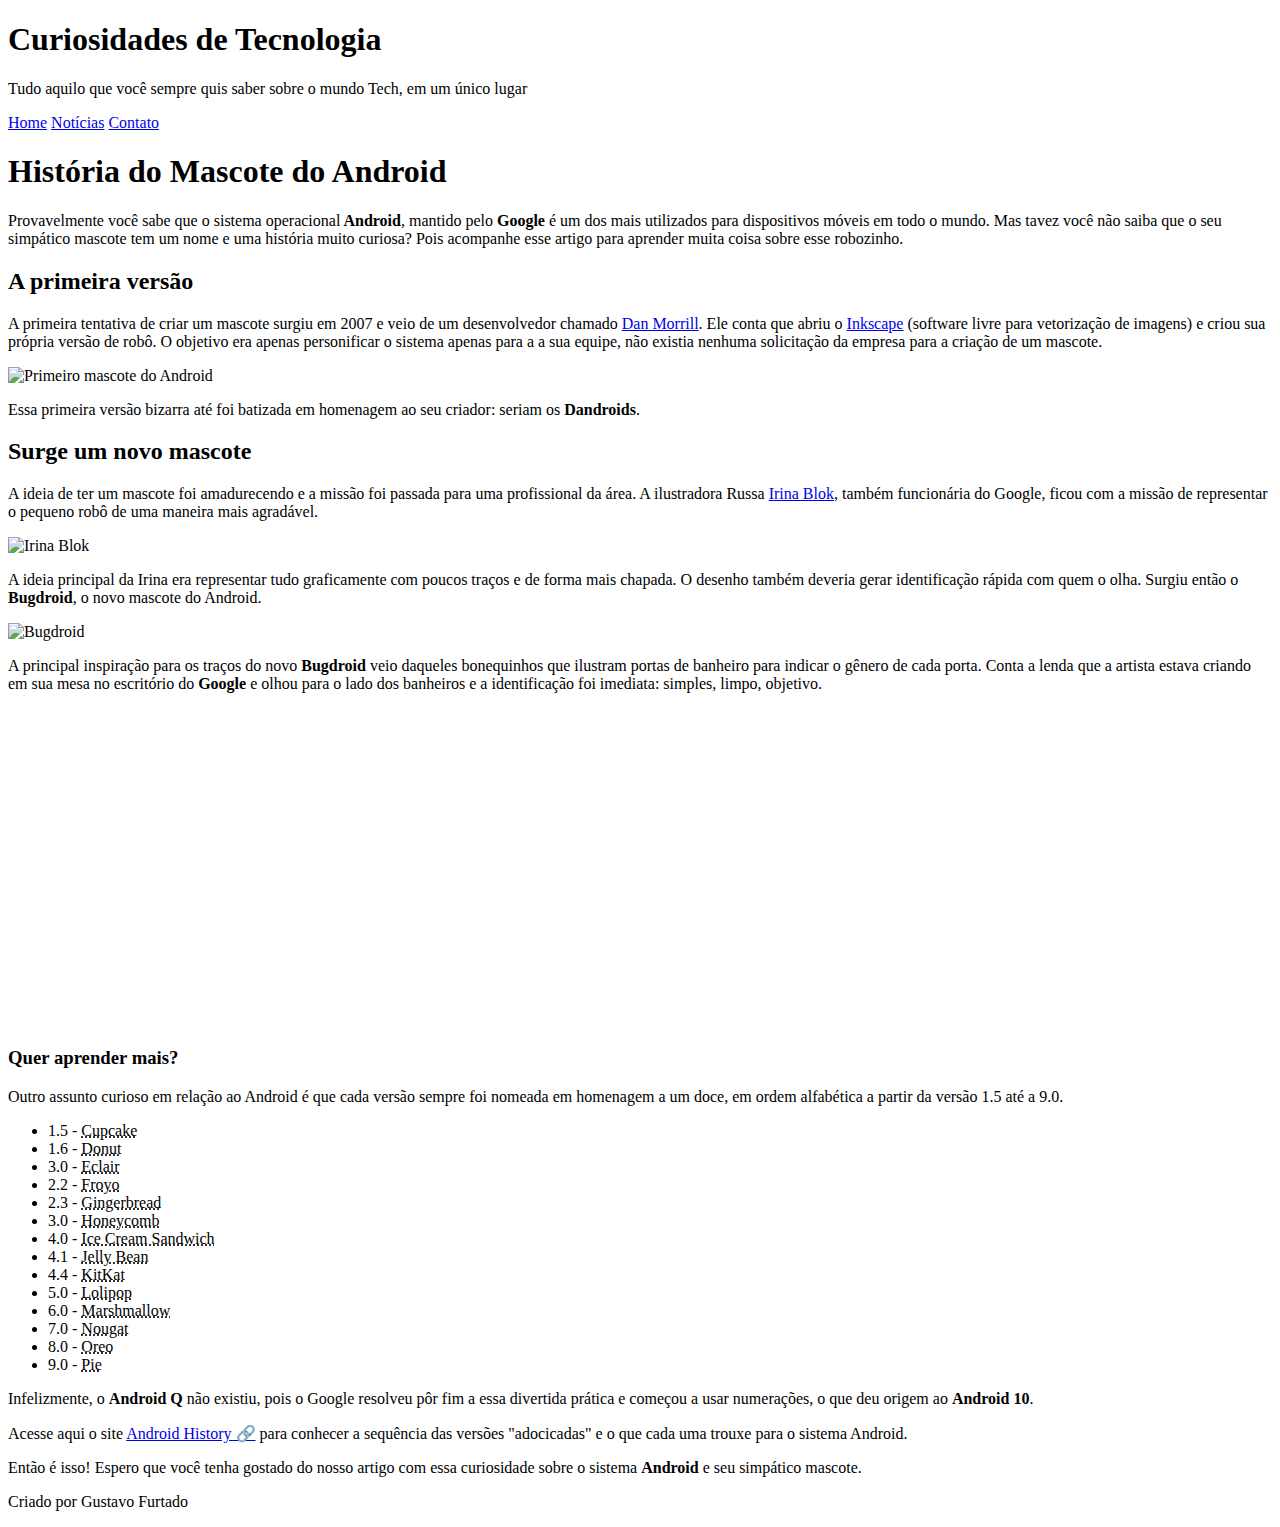
==== index.html @ 3a364a47 "Create index.html" ====
<!DOCTYPE html>
<html lang="pt-br">
<head>
    <meta charset="UTF-8">
    <meta http-equiv="X-UA-Compatible" content="IE=edge">
    <meta name="viewport" content="width=device-width, initial-scale=1.0">
    <title>Como surgiu o mascote do Android?</title>
    <link rel="shortcut icon" href="imagens/favicon.ico" type="image/x-icon">
    <link rel="stylesheet" href="estilo/style.css">
</head>
<body>
    <header>
        <h1>Curiosidades de Tecnologia</h1>
        <p>Tudo aquilo que você sempre quis saber sobre o mundo Tech, em um único lugar</p>
    </header>

    <nav>
       <a href="#">Home</a>
       <a href="#">Notícias</a>
       <a href="#">Contato</a>
    </nav>

    <main>
        <article>
            <h1 id="fonte">História do Mascote do Android</h1>

            <p>Provavelmente você sabe que o sistema operacional<strong> Android</strong>, mantido pelo <strong>Google</strong> é um dos mais utilizados para dispositivos móveis em todo o mundo. Mas tavez você não saiba que o seu simpático mascote tem um nome e uma história muito curiosa? Pois acompanhe esse artigo para aprender muita coisa sobre esse robozinho.</p>

            <h2 id="fonte">A primeira versão</h2>

            <p>A primeira tentativa de criar um mascote surgiu em 2007 e veio de um desenvolvedor chamado <a href="https://androidcommunity.com/dan-morrill-shows-us-the-android-mascot-that-almost-was-20130103/" target="_blank" rel="external" class="externo">Dan Morrill</a>. Ele conta que abriu o <a href="https://inkscape.org/pt-br/" target="_blank" rel="external" class="externo">Inkscape</a>  (software livre para vetorização de imagens) e criou sua própria versão de robô. O objetivo era apenas personificar o sistema apenas para a a sua equipe, não existia nenhuma solicitação da empresa para a criação de um mascote.</p>

           <picture>
               <source media="(max-width: 750px )" srcset="imagens/dan-droids-pq.png">
               <img src="imagens/droid gran.png" alt="Primeiro mascote do Android">
           </picture>

            <p>Essa primeira versão bizarra até foi batizada em homenagem ao seu criador: seriam os <strong>Dandroids</strong>.</p>

            <h2 id="fonte">Surge um novo mascote</h2>

            <p>A ideia de ter um mascote foi amadurecendo e a missão foi passada para uma profissional da área. A ilustradora Russa <a href="https://www.irinablok.com/" target="_blank" rel="external" class="externo">Irina Blok</a>, também funcionária do Google, ficou com a missão de representar o pequeno robô de uma maneira mais agradável.</p>

            <picture>
                <source media="(max-width: 750px )" srcset="imagens/irina-blok-pq.jpg">
                <img src="imagens/irina-blok.jpg" alt="Irina Blok">
            </picture>

            <p>A ideia principal da Irina era representar tudo graficamente com poucos traços e de forma mais chapada. O desenho também deveria gerar identificação rápida com quem o olha. Surgiu então o <strong>Bugdroid</strong>, o novo mascote do Android.</p>

            <img src="imagens/bugdroid.png" class="pq" alt="Bugdroid">

            <p>A principal inspiração para os traços do novo <strong>Bugdroid</strong> veio daqueles bonequinhos que ilustram portas de banheiro para indicar o gênero de cada porta. Conta a lenda que a artista estava criando em sua mesa no escritório do <strong>Google</strong> e olhou para o lado dos banheiros e a identificação foi imediata: simples, limpo, objetivo.</p>

            <div>
                <iframe width="560" height="315" src="https://www.youtube.com/embed/l2UDgpLz20M" title="YouTube video player" frameborder="0" allow="accelerometer; autoplay; clipboard-write; encrypted-media; gyroscope; picture-in-picture" allowfullscreen></iframe>
            </div>
            
            <aside>
                <h3>Quer aprender mais?</h3>
                <p>Outro assunto curioso em relação ao Android é que cada versão sempre foi nomeada em homenagem a um doce, em ordem alfabética a partir da versão 1.5 até a 9.0.
                 </p>

                <ul>
                    <li>1.5 - <abbr title="Bolo de copo">Cupcake</abbr>
                    </li>
                    <li>1.6 - <abbr title="Rosquinha">Donut</abbr>
                    </li>
                    <li>3.0 - <abbr title="Bomba">Eclair</abbr>
                    </li>
                    <li>2.2 - <abbr title="Iorgurte Congelado">Froyo</abbr>
                    </li>
                    <li>2.3 - <abbr title="Biscoito de Gengibre">Gingerbread</abbr>
                    </li>
                    <li>3.0 - <abbr title="Favo de Mel">Honeycomb</abbr>
                    </li>
                    <li>4.0 - <abbr title="Sanduíche de Sorvete">Ice Cream Sandwich</abbr>
                    </li>
                    <li>4.1 - <abbr title="Jujube">Jelly Bean</abbr>
                    </li>
                    <li>4.4 - <abbr title="kitkat">KitKat</abbr>
                    </li>
                    <li>5.0 - <abbr title="Pirulito">Lolipop</abbr>
                    </li>
                    <li>6.0 - <abbr title="Marshmallow">Marshmallow</abbr>
                    </li>
                    <li>7.0 - <abbr title="Torrone">Nougat</abbr>
                    </li>
                    <li>8.0 - <abbr title="Oreo">Oreo</abbr>
                    </li>
                    <li>9.0 - <abbr title="Torta">Pie</abbr>
                    </li>
                </ul>

                <p class="espaços">
                    Infelizmente, o <strong>Android Q</strong> não existiu, pois o Google resolveu pôr fim a essa divertida prática e começou a usar numerações, o que deu origem ao <strong>Android 10</strong>.
                </p>    
                
                <p class="espaços">Acesse aqui o site <a href="https://www.android.com/intl/en_uk/history/" target="_blank" id="solo">Android History &#x1F517;</a> para conhecer a sequência das versões "adocicadas" e o que cada uma trouxe para o sistema Android.</p>

            </aside>
            <p> Então é isso! Espero que você tenha gostado do nosso artigo com essa curiosidade sobre o sistema <strong>Android</strong> e seu simpático mascote.
            </p>
        </article>

    </main>

    <footer>
         <p>Criado por <span id="footer">Gustavo Furtado</span></p>
    </footer>
    
</body>
</html>
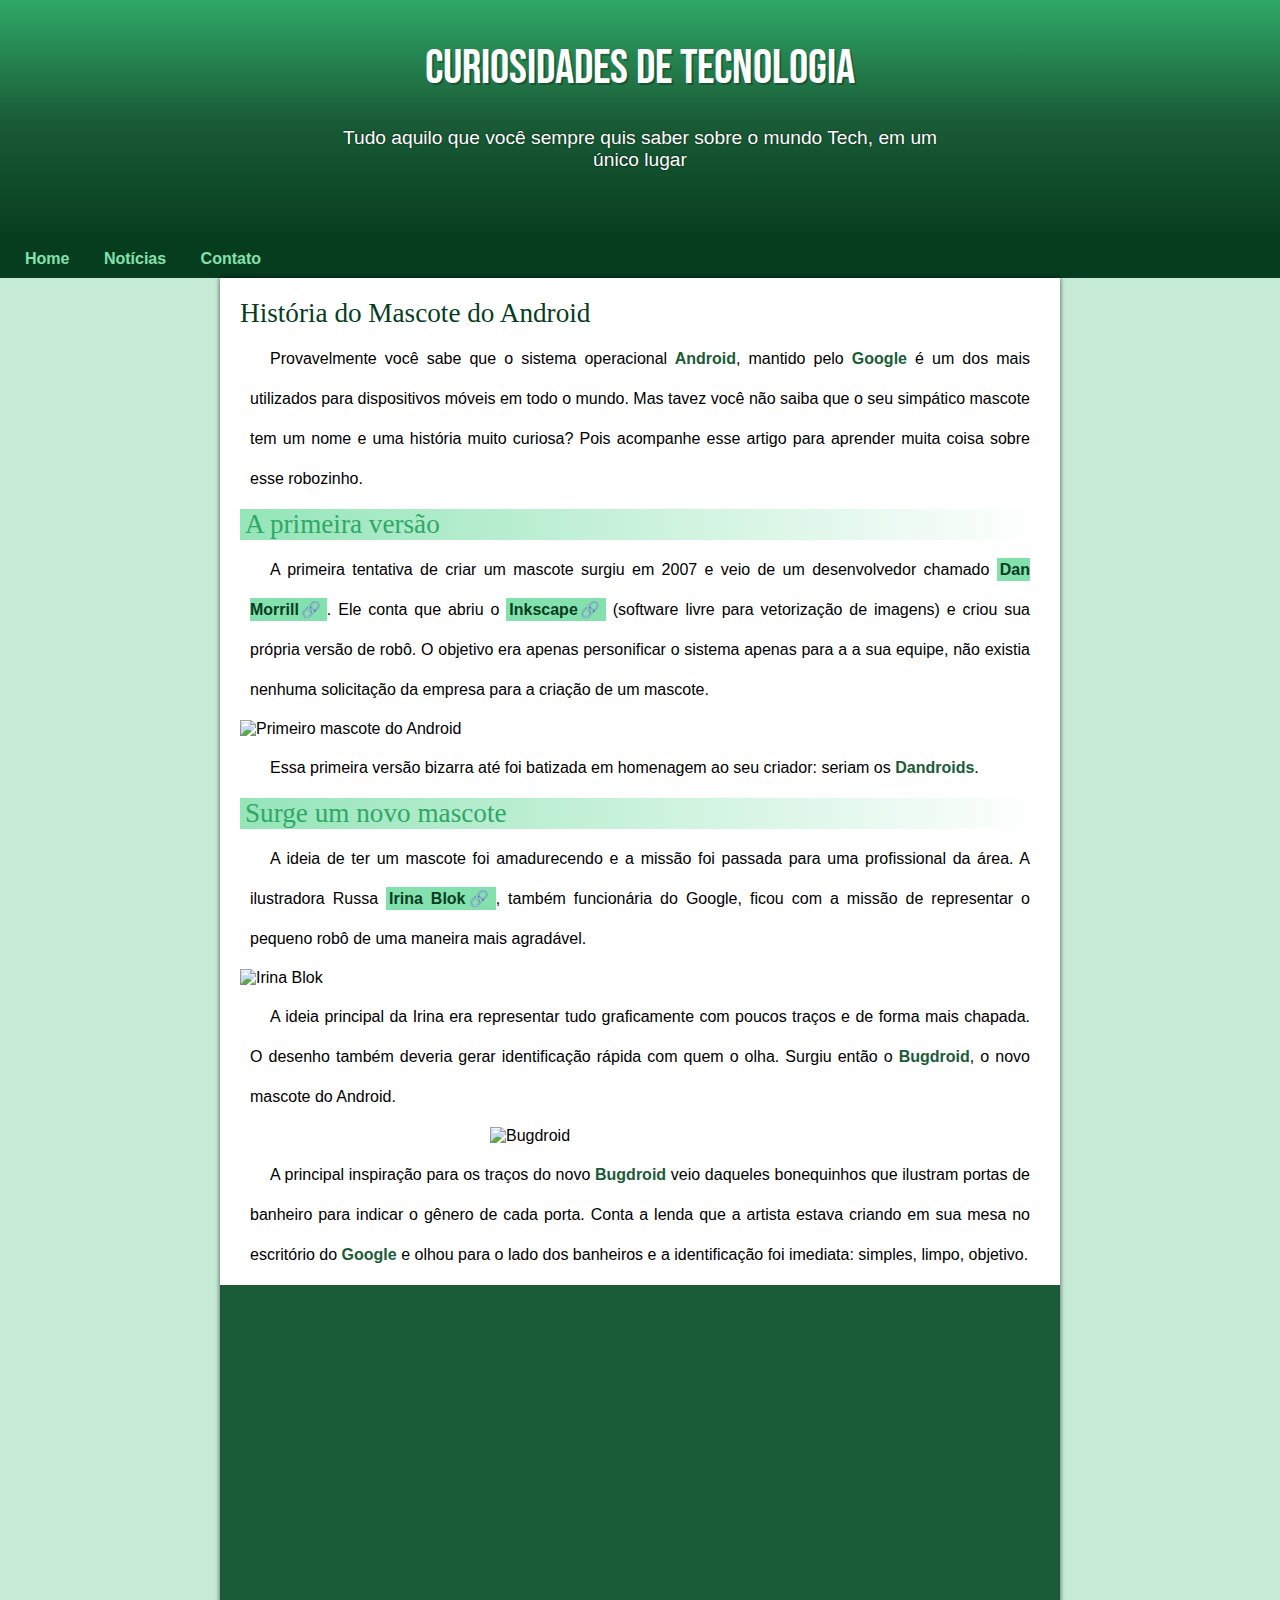
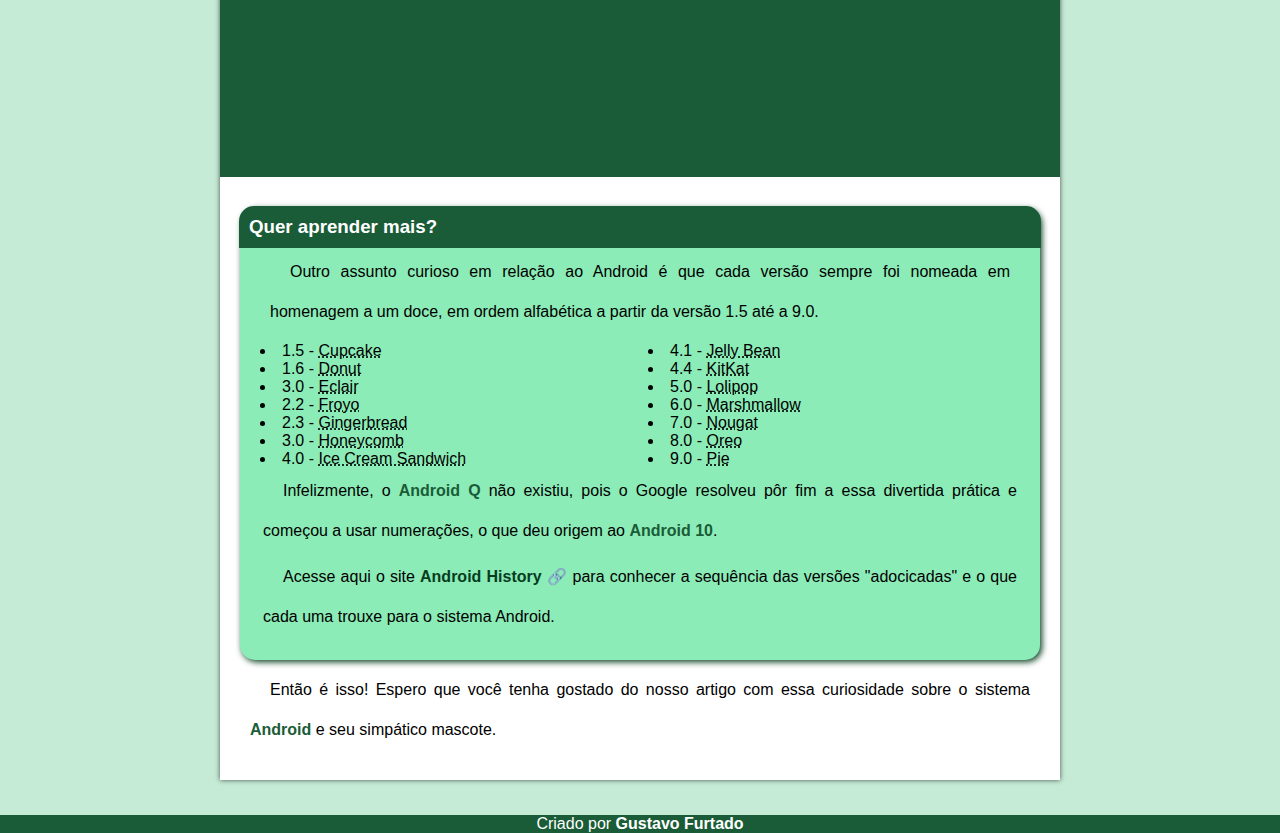
==== commit dbf21a63: "Update index.html" ====
--- a/index.html
+++ b/index.html
@@ -6,7 +6,7 @@
     <meta name="viewport" content="width=device-width, initial-scale=1.0">
     <title>Como surgiu o mascote do Android?</title>
     <link rel="shortcut icon" href="imagens/favicon.ico" type="image/x-icon">
-    <link rel="stylesheet" href="estilo/style.css">
+    <link rel="stylesheet" href="style.css">
 </head>
 <body>
     <header>
--- a/style.css
+++ b/style.css
@@ -0,0 +1,222 @@
+@charset "UTF-8";
+@import url('https://fonts.googleapis.com/css2?family=Bebas+Neue&display=swap');
+@font-face {
+    font-family: 'Android';
+    src: url('../fontes/idroid.otf') format('opentype');
+    font-weight: normal;
+}
+
+*{
+    margin: 0px;
+    padding: 0px;
+    text-align: justify;
+}
+
+:root{
+    --cor0: #c5ebd6;
+    --cor1: #83e1ad;   
+    --cor2: #3ddc84;
+    --cor3: #2fa866;
+    --cor4: #1a5c37;
+    --cor5: #063d1e;
+
+    --font-padrao: arial, helvetica, verdana, sans-serif;
+    --font-destaque: 'Bebas Neue', cursive;
+    --font-principal: 'Android';
+    
+}
+
+body{
+    background-color: var(--cor0);
+    font-family: var(--font-padrao);
+}
+
+header{
+    background-image: linear-gradient(#2fa866,#1a5c37,#063d1e);
+    min-height: 200px;
+    padding-top: 40px;
+   
+}
+
+header > h1{
+    font-family: var(--font-destaque);
+    text-align: center;
+    color: rgb(255, 255, 255);
+    font-size: 3em;
+    text-shadow: 2px 2px 0px rgba(0, 0, 0, 0.264);
+    padding-bottom: 30px;
+    font-weight:lighter ;
+
+}
+
+header > p{
+    color: rgb(255, 255, 255);
+    text-align: center;
+    text-shadow: 0px 0px 2px rgba(0, 0, 0, 0.711);
+    font-size: 1.2em;
+    max-width: 600px;
+    margin: auto;
+    padding-right: 10px;
+    padding-left: 10px;
+
+}
+
+nav{
+    background-color: var(--cor5);
+    padding: 10px;
+    
+}
+
+nav > a{
+    text-decoration: none;
+    color: var(--cor1);
+    margin-left: 10px;
+    margin-right: 10px;
+    margin-bottom: 20px;
+    font-family: var(--font-padrao);
+    font-weight: bold;
+    padding: 5px;
+    border-radius: 5px;
+}
+
+nav > a:hover{
+    background-color: var(--cor4);
+    color: var(--cor2);
+}
+
+main{
+    background-color: white;
+    max-width: 800px;
+    min-width: 400px;
+    margin: auto ;
+    margin-bottom: 35px;
+    padding: 20px;
+    box-shadow: 0px 0px 5px rgba(0, 0, 0, 0.65);
+
+}
+
+#fonte{
+    font-family: var(--font-principal);
+    font-weight: normal;
+    font-size: 1.7em;
+
+}
+
+main h1{
+
+    color: var(--cor5);
+}
+
+main h2{
+    background-image:linear-gradient( to right,#83e1addb,transparent);
+    color: var(--cor3);
+    text-indent: 5px;
+}
+
+main p{
+    padding: 10px;
+    line-height: 40px;
+    text-indent: 20px;
+}
+
+main img{
+    width: 100%;
+
+}
+
+main img.pq{
+    max-width: 300px;
+    display: block;
+    margin: auto;
+}
+
+.externo{
+    background-color: var(--cor1);
+    padding: 3px;
+    text-decoration: none;
+    color: var(--cor5);
+    font-weight: bold;
+}
+
+.externo:hover{
+    text-decoration: underline;
+    color: var(--cor4);
+}
+.externo::after{
+    content: '\1F517';
+}
+
+#solo{
+    text-decoration: none;
+    color: var(--cor5);
+    font-weight: bold;
+}
+
+#solo:hover{
+    text-decoration: underline;
+    color: var(--cor4);
+}
+
+strong{
+    color: #1a5c37;
+}
+
+div{
+    background-color: #1a5c37;
+    margin: 0px -20px;
+    padding: 20px;
+    padding-bottom: 59%;
+    position: relative;
+
+}
+div > iframe{
+    position: absolute;
+    top: 10%;
+    left: 10%;
+    width: 80%;
+    height: 80%;
+
+
+
+}
+    
+aside{
+    background-color: #8becb7;
+    padding: 20px;
+    margin-top: 30px;
+    border-radius: 15px;
+    box-shadow: 2px 2px 6px #063d1e;
+} 
+aside h3{
+    background-color:#1a5c37;
+    color: white;
+    margin: -21px;
+    padding: 10px;
+    border-top-right-radius: 15px;
+    border-top-left-radius: 15px;
+}
+aside  p{
+    padding-top: 25px;
+}
+.espaços{
+    padding: 3px;
+}
+
+ul{
+    
+    list-style-position: inside;
+    columns: 2;
+}
+
+footer{
+    background-color: var(--cor4);
+}
+
+footer p{
+    text-align: center;
+    color: white;
+}
+
+#footer{
+    font-weight: bold;
+}
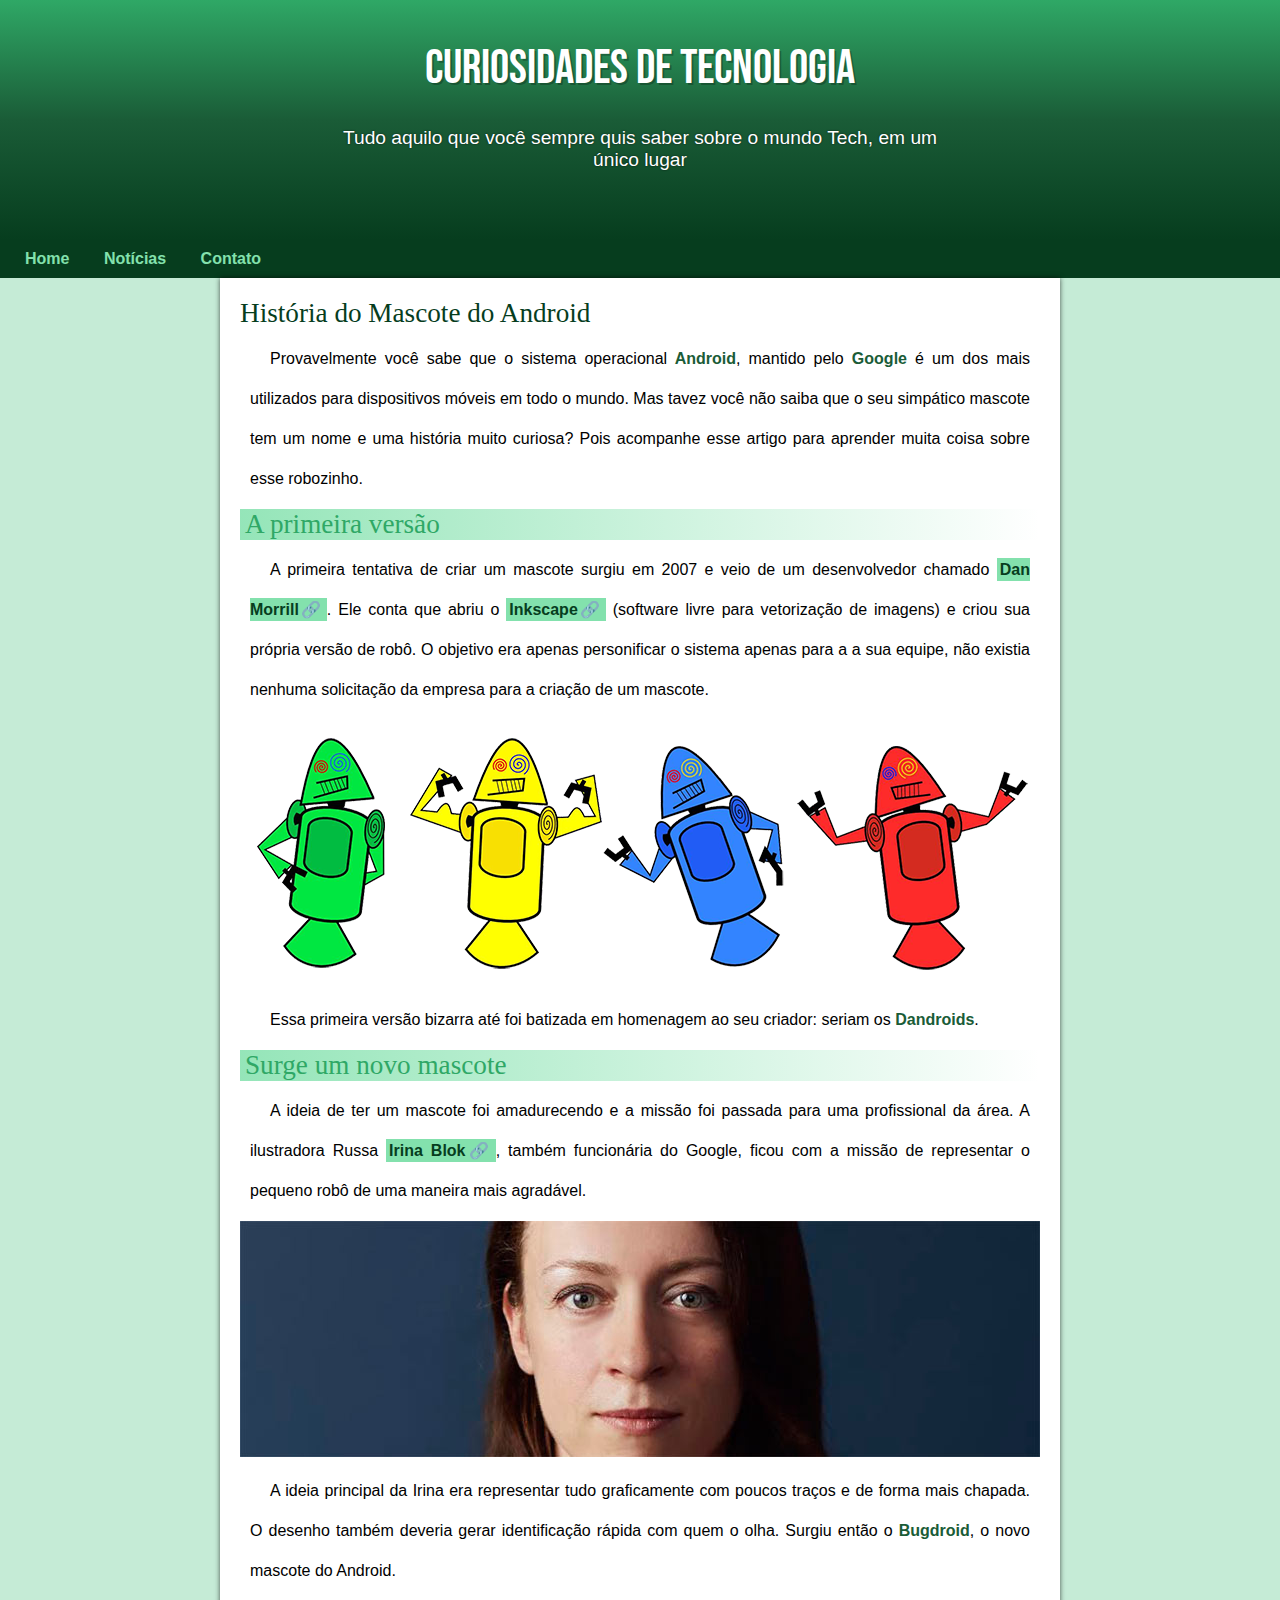
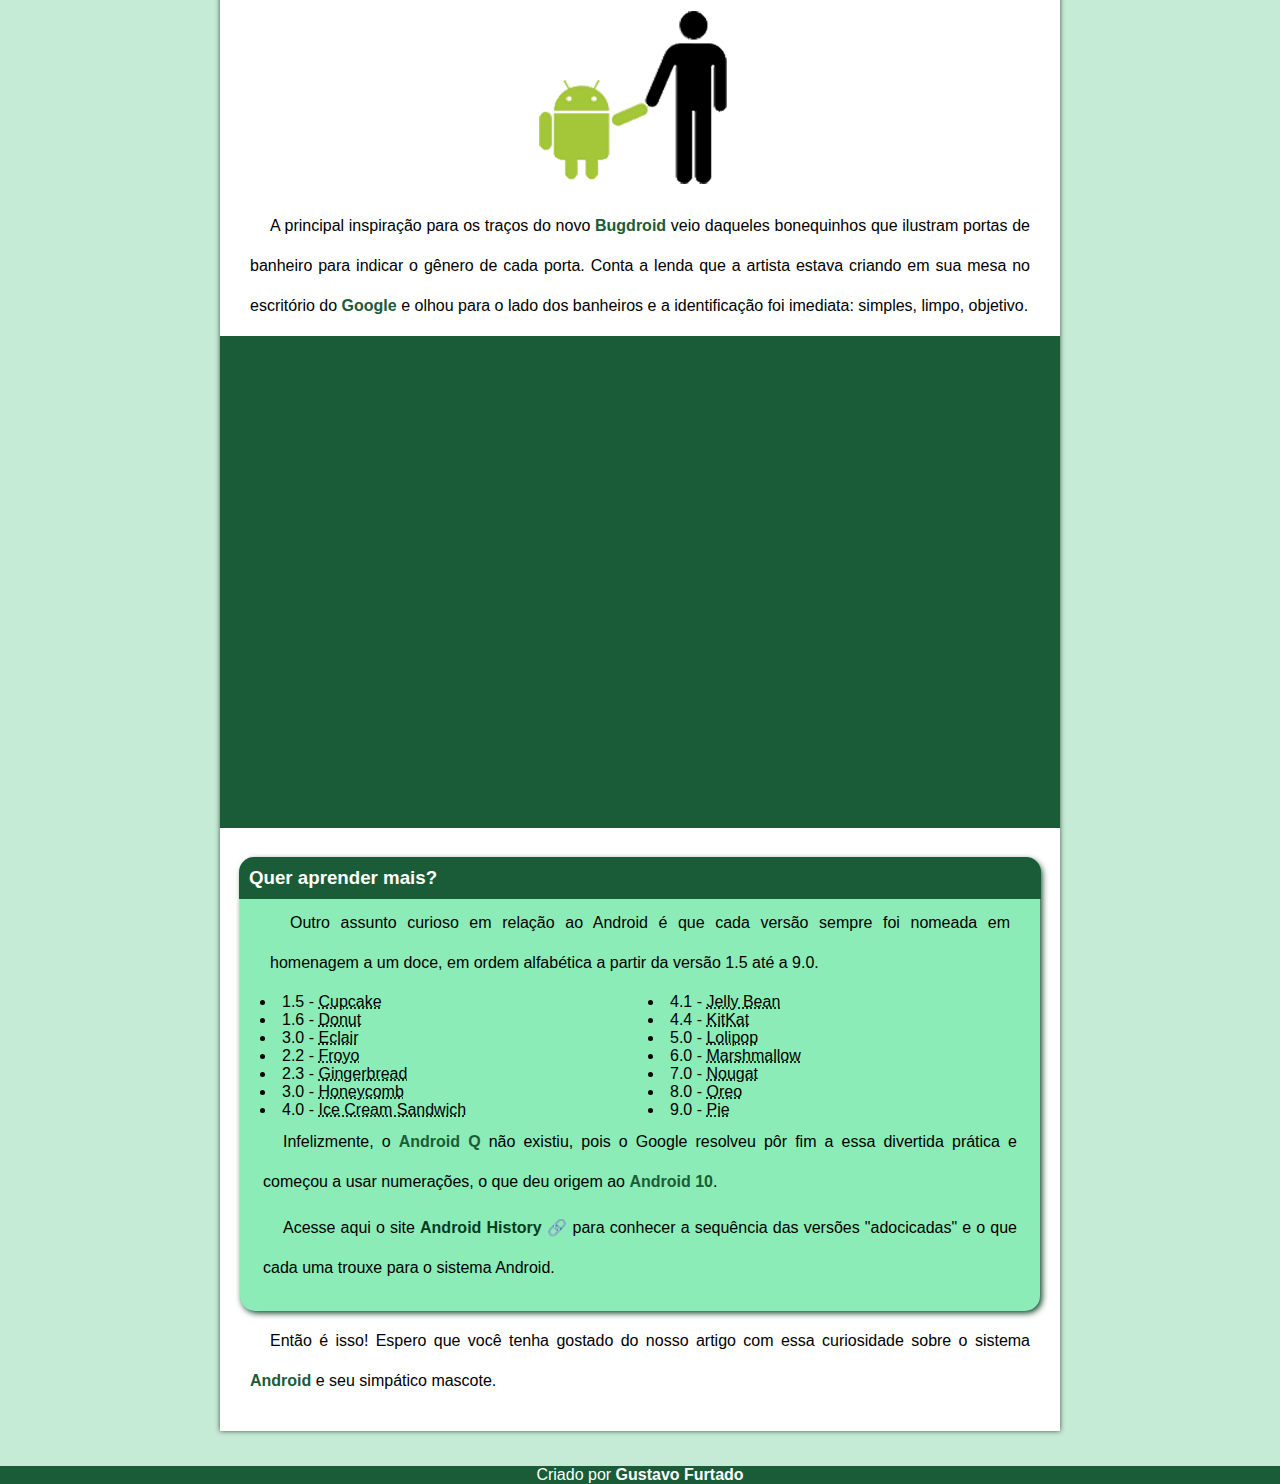
==== commit b7d84d74: "Update index.html" ====
--- a/index.html
+++ b/index.html
@@ -5,7 +5,7 @@
     <meta http-equiv="X-UA-Compatible" content="IE=edge">
     <meta name="viewport" content="width=device-width, initial-scale=1.0">
     <title>Como surgiu o mascote do Android?</title>
-    <link rel="shortcut icon" href="imagens/favicon.ico" type="image/x-icon">
+    <link rel="shortcut icon" href="favicon.ico" type="image/x-icon">
     <link rel="stylesheet" href="style.css">
 </head>
 <body>
@@ -31,8 +31,8 @@
             <p>A primeira tentativa de criar um mascote surgiu em 2007 e veio de um desenvolvedor chamado <a href="https://androidcommunity.com/dan-morrill-shows-us-the-android-mascot-that-almost-was-20130103/" target="_blank" rel="external" class="externo">Dan Morrill</a>. Ele conta que abriu o <a href="https://inkscape.org/pt-br/" target="_blank" rel="external" class="externo">Inkscape</a>  (software livre para vetorização de imagens) e criou sua própria versão de robô. O objetivo era apenas personificar o sistema apenas para a a sua equipe, não existia nenhuma solicitação da empresa para a criação de um mascote.</p>
 
            <picture>
-               <source media="(max-width: 750px )" srcset="imagens/dan-droids-pq.png">
-               <img src="imagens/droid gran.png" alt="Primeiro mascote do Android">
+               <source media="(max-width: 750px )" srcset="dan-droids-pq.png">
+               <img src="droid gran.png" alt="Primeiro mascote do Android">
            </picture>
 
             <p>Essa primeira versão bizarra até foi batizada em homenagem ao seu criador: seriam os <strong>Dandroids</strong>.</p>
@@ -42,13 +42,13 @@
             <p>A ideia de ter um mascote foi amadurecendo e a missão foi passada para uma profissional da área. A ilustradora Russa <a href="https://www.irinablok.com/" target="_blank" rel="external" class="externo">Irina Blok</a>, também funcionária do Google, ficou com a missão de representar o pequeno robô de uma maneira mais agradável.</p>
 
             <picture>
-                <source media="(max-width: 750px )" srcset="imagens/irina-blok-pq.jpg">
-                <img src="imagens/irina-blok.jpg" alt="Irina Blok">
+                <source media="(max-width: 750px )" srcset="irina-blok-pq.jpg">
+                <img src="irina-blok.jpg" alt="Irina Blok">
             </picture>
 
             <p>A ideia principal da Irina era representar tudo graficamente com poucos traços e de forma mais chapada. O desenho também deveria gerar identificação rápida com quem o olha. Surgiu então o <strong>Bugdroid</strong>, o novo mascote do Android.</p>
 
-            <img src="imagens/bugdroid.png" class="pq" alt="Bugdroid">
+            <img src="bugdroid.png" class="pq" alt="Bugdroid">
 
             <p>A principal inspiração para os traços do novo <strong>Bugdroid</strong> veio daqueles bonequinhos que ilustram portas de banheiro para indicar o gênero de cada porta. Conta a lenda que a artista estava criando em sua mesa no escritório do <strong>Google</strong> e olhou para o lado dos banheiros e a identificação foi imediata: simples, limpo, objetivo.</p>
 
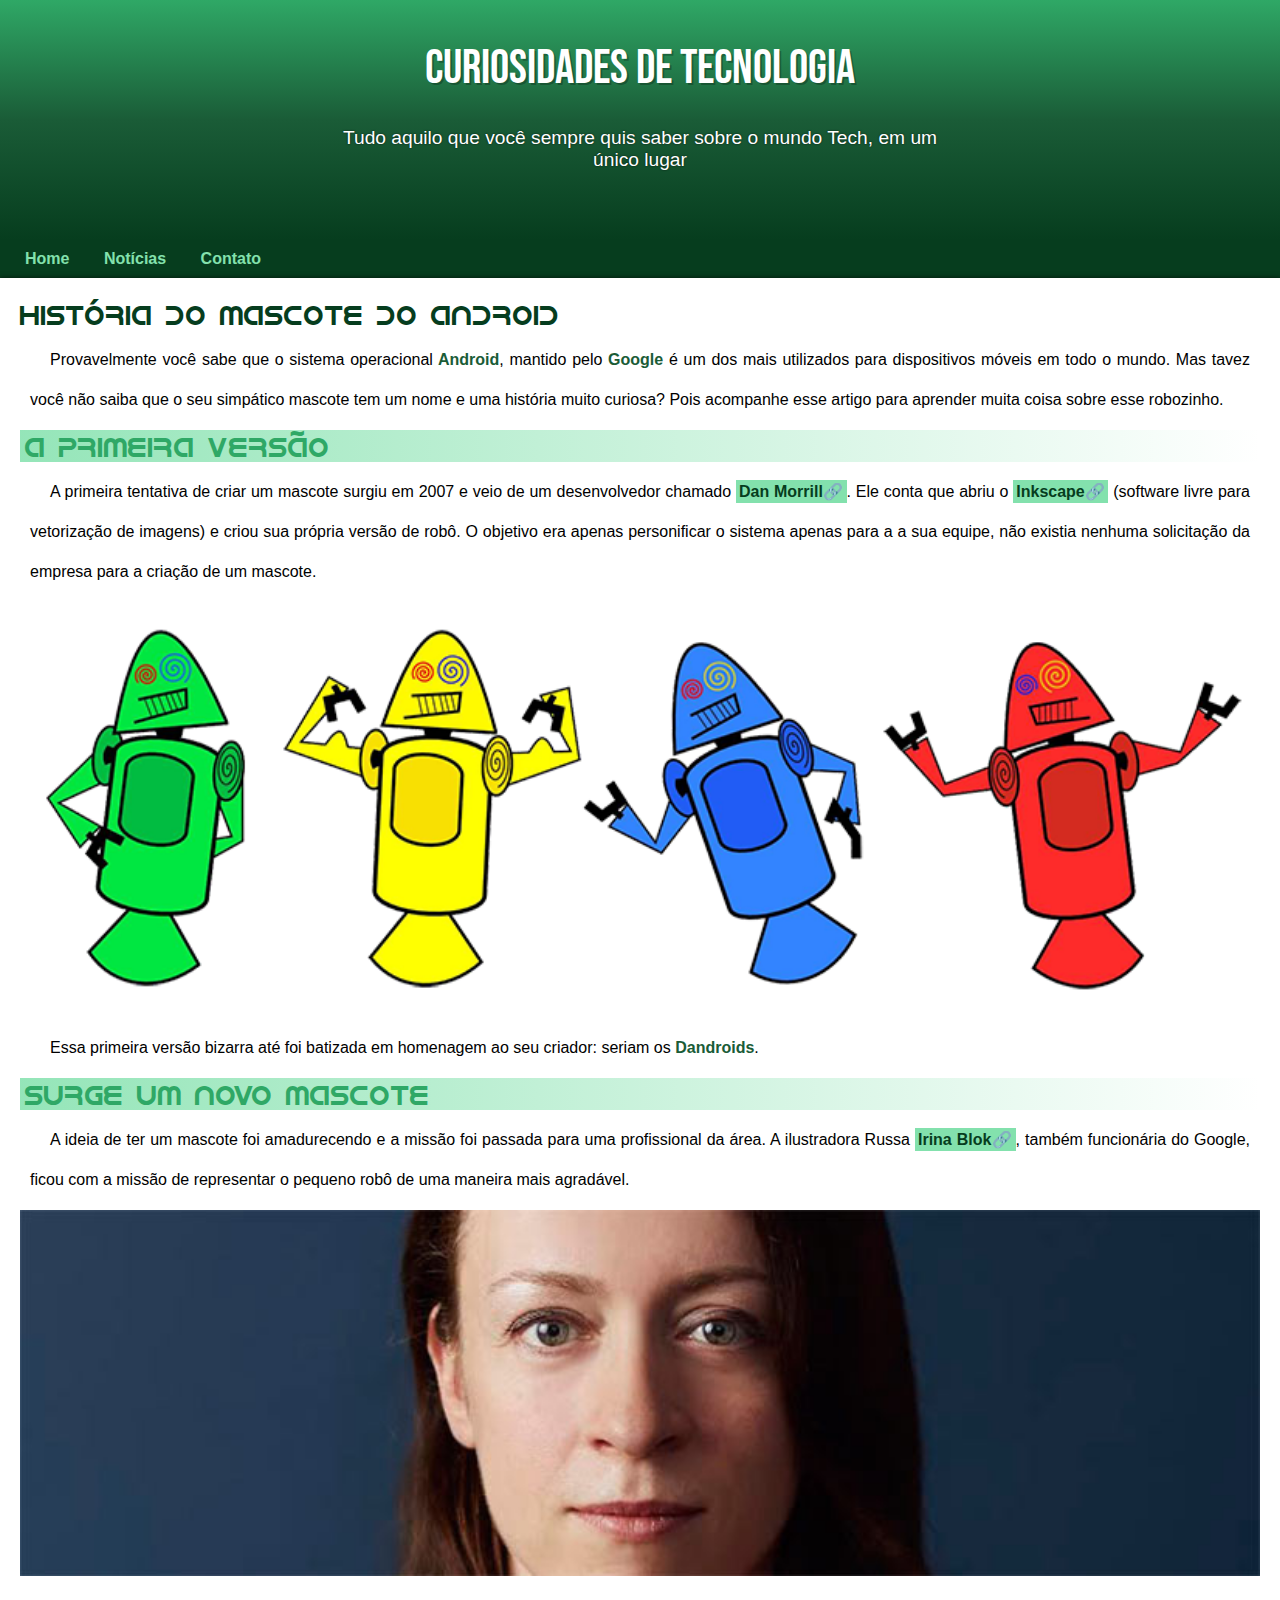
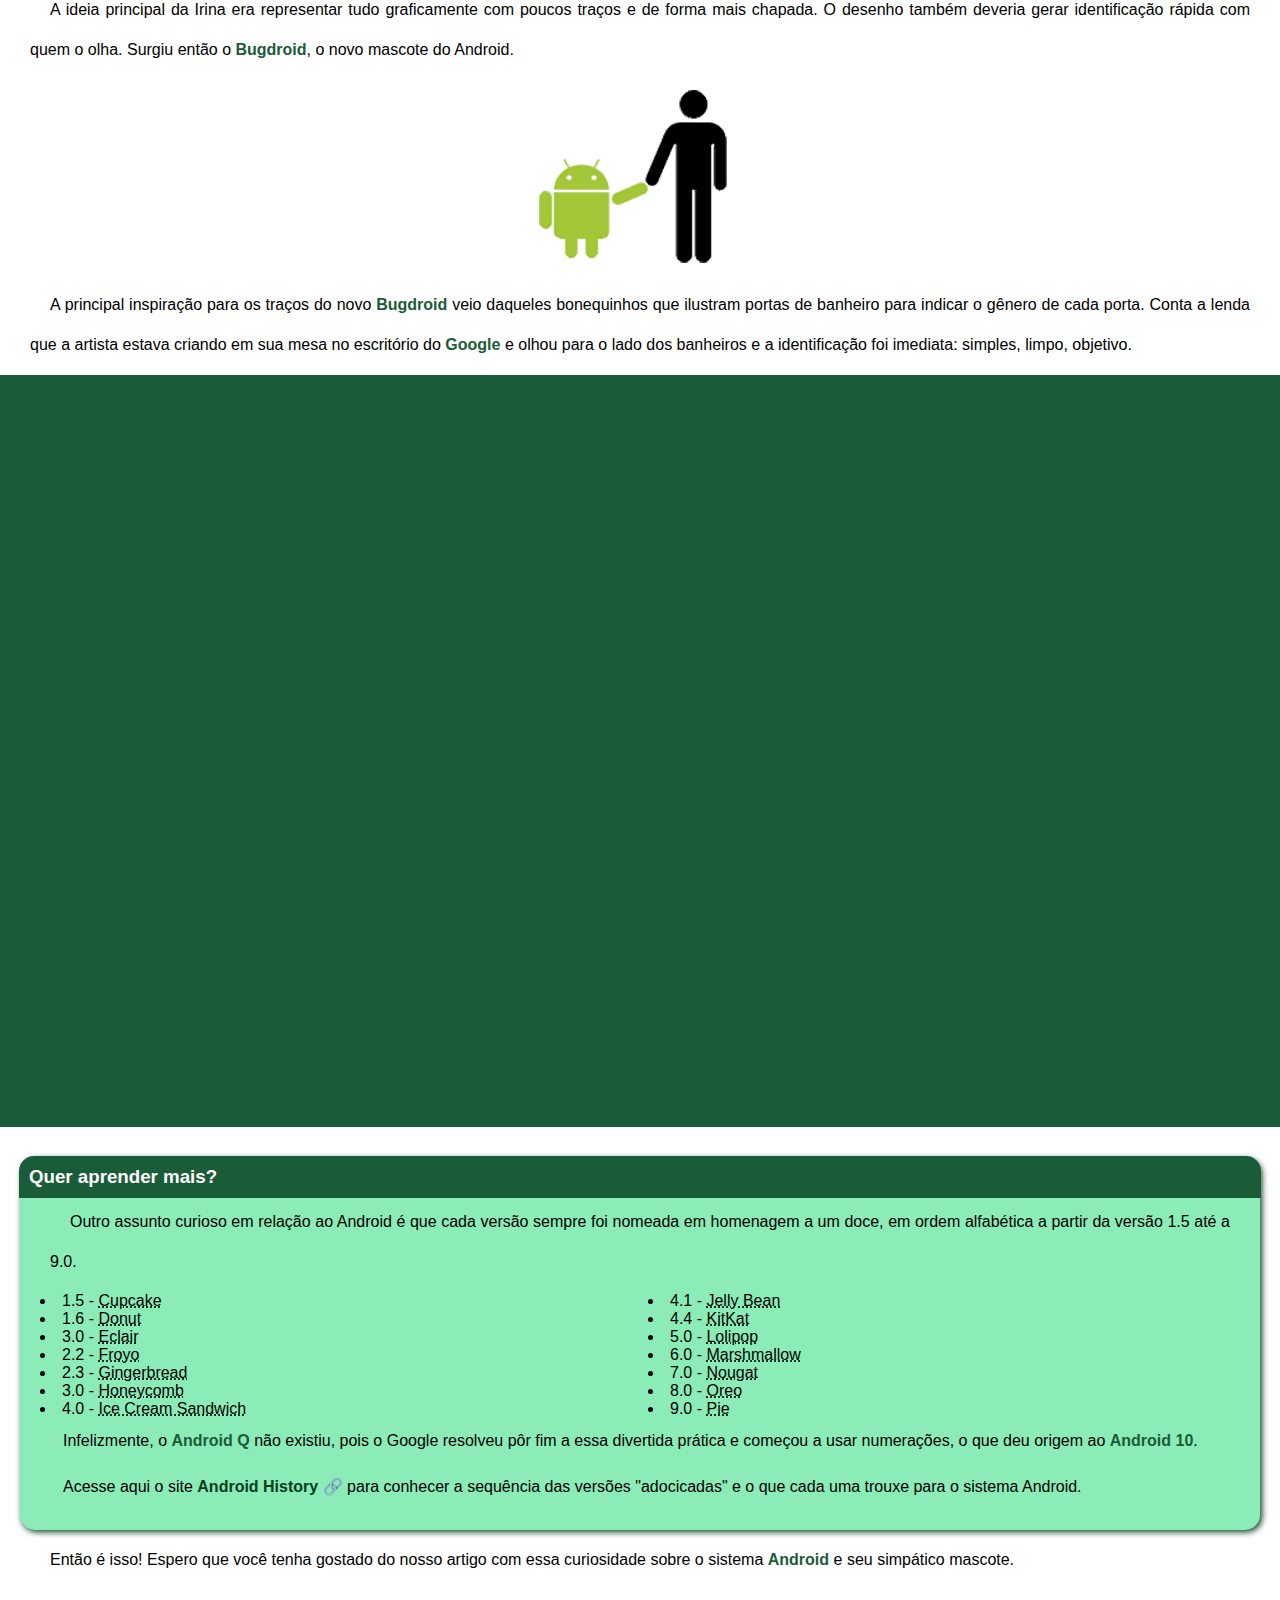
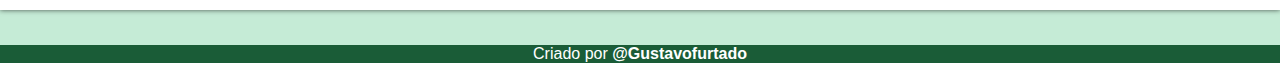
==== commit c69ef04c: "Update index.html" ====
--- a/index.html
+++ b/index.html
@@ -106,7 +106,7 @@
     </main>
 
     <footer>
-         <p>Criado por <span id="footer">Gustavo Furtado</span></p>
+         <p>Criado por <span id="footer">@Gustavofurtado</span></p>
     </footer>
     
 </body>
--- a/style.css
+++ b/style.css
@@ -2,7 +2,7 @@
 @import url('https://fonts.googleapis.com/css2?family=Bebas+Neue&display=swap');
 @font-face {
     font-family: 'Android';
-    src: url('../fontes/idroid.otf') format('opentype');
+    src: url('idroid.otf') format('opentype');
     font-weight: normal;
 }
 
@@ -86,7 +86,7 @@
 
 main{
     background-color: white;
-    max-width: 800px;
+    max-widht: 800px;
     min-width: 400px;
     margin: auto ;
     margin-bottom: 35px;
